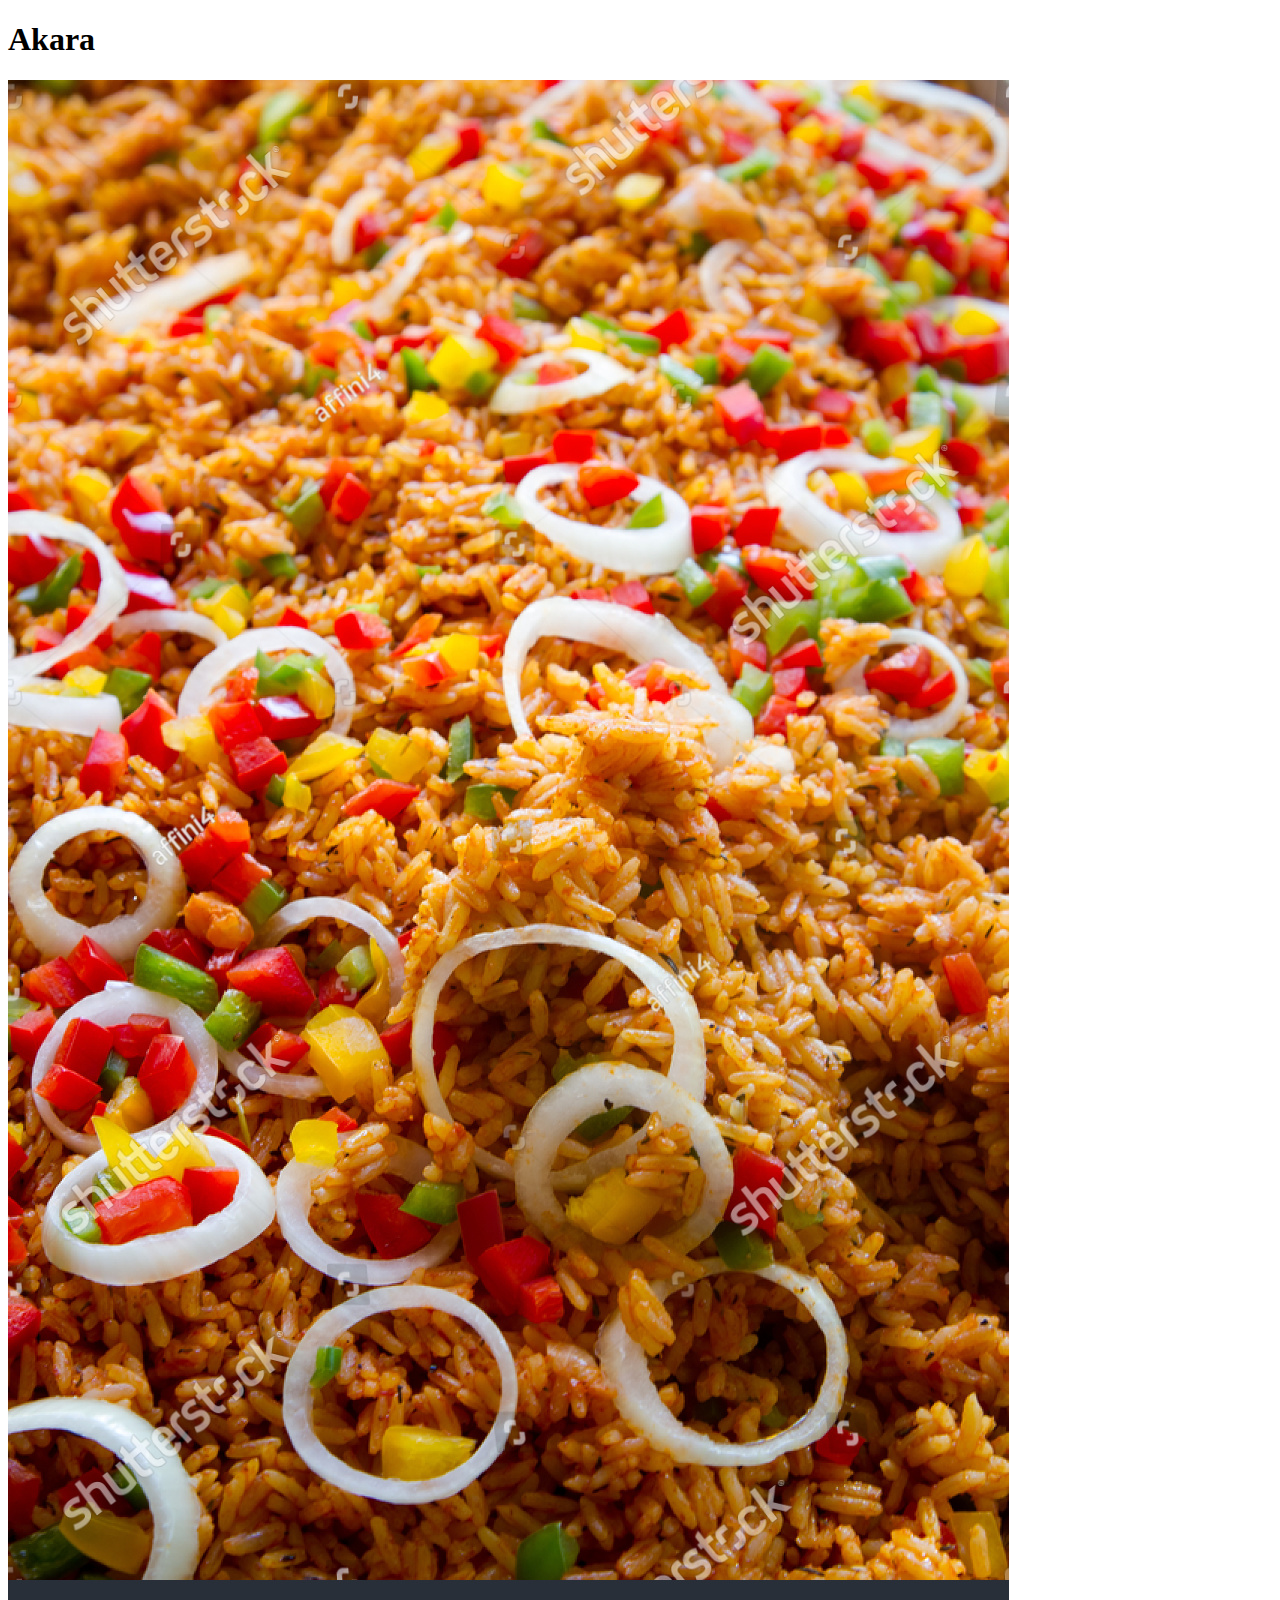
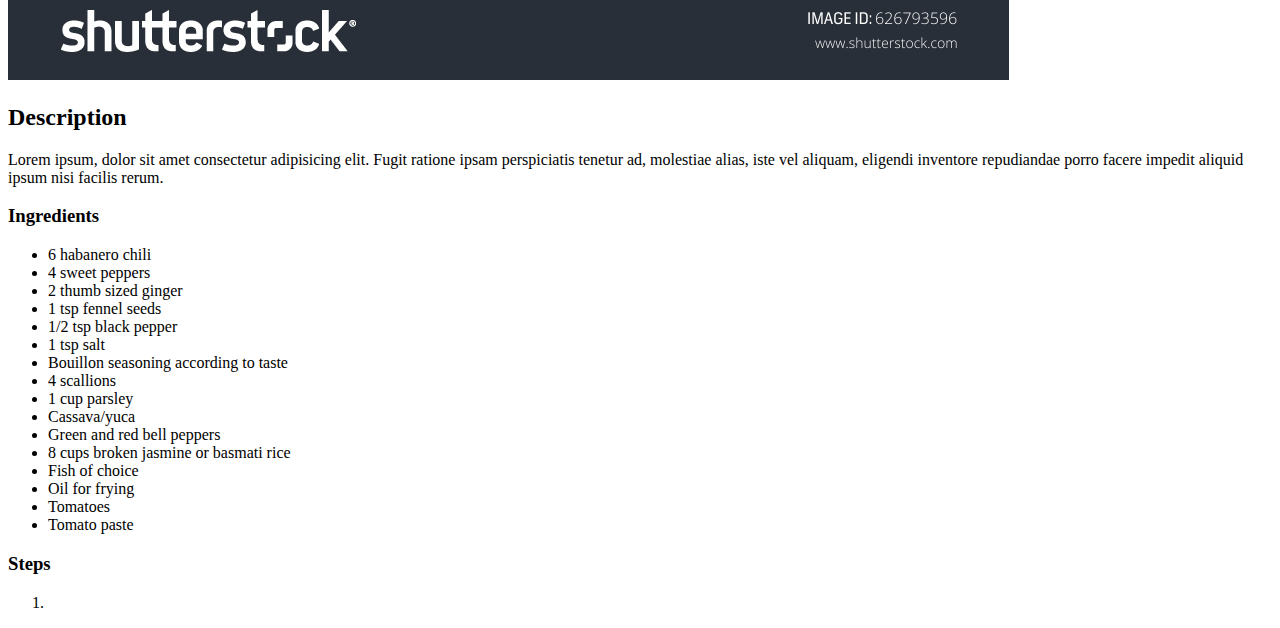
==== recipes/akara.html @ 25522cdb "Laid out html structure of all 6 new recipe pages" ====
<!DOCTYPE html>
<html lang="en">
    <head>
        <title>Akara</title>
        <link rel="icon" href="favicon.ico">
        <meta charset="UTF-8">
        <meta http-equiv="X-UA-Compatible" content="IE=edge">
        <meta name="viewport" content="width=device-width, initial-scale=1.0">
    </head>
    <body>
        <h1>Akara</h1>
        <img src="../images/benachin.jpg">
        <h2>Description</h2>
        <p>Lorem ipsum, dolor sit amet consectetur adipisicing elit. Fugit ratione ipsam perspiciatis tenetur ad, molestiae alias, iste vel aliquam, eligendi inventore repudiandae porro facere impedit aliquid ipsum nisi facilis rerum.</p>
        <h3>Ingredients</h3>
        <ul>
            <li>6 habanero chili</li>
            <li>4 sweet peppers</li>
            <li>2 thumb sized ginger</li>
            <li>1 tsp fennel seeds</li>
            <li>1/2 tsp black pepper</li>
            <li>1 tsp salt</li>
            <li>Bouillon seasoning according to taste</li>
            <li>4 scallions</li>
            <li>1 cup parsley</li>
            <li>Cassava/yuca</li>
            <li>Green and red bell peppers</li>
            <li>8 cups broken jasmine or basmati rice</li>
            <li>Fish of choice</li>
            <li>Oil for frying</li>
            <li>Tomatoes</li>
            <li>Tomato paste</li>
        </ul>
        <h3>Steps</h3>
        <ol>
            <li></li>
        </ol>
    </body>
</html>
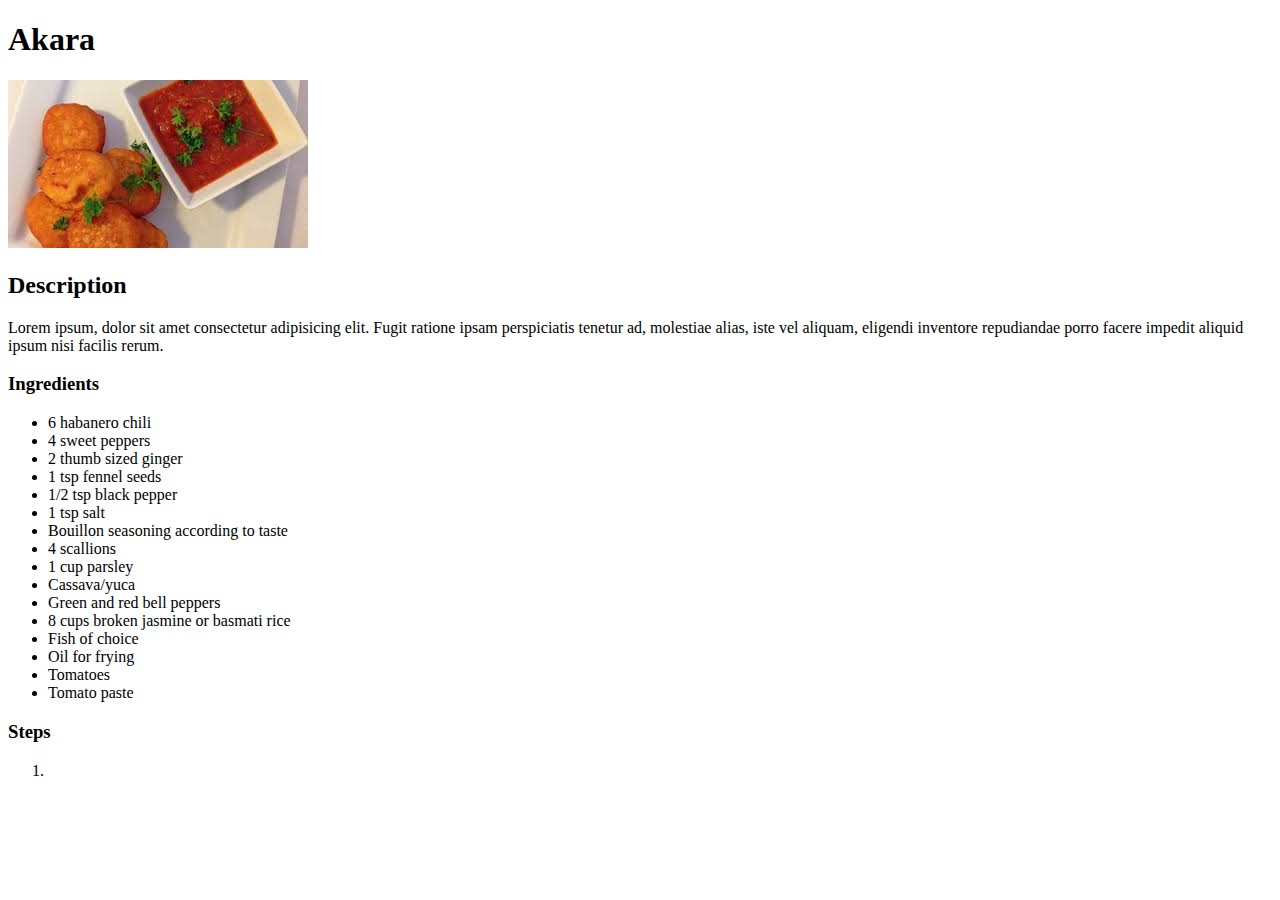
==== commit beaed3a3: "Finished benachin page with listing of steps" ====
--- a/recipes/akara.html
+++ b/recipes/akara.html
@@ -9,7 +9,7 @@
     </head>
     <body>
         <h1>Akara</h1>
-        <img src="../images/benachin.jpg">
+        <img src="../images/akara.jfif">
         <h2>Description</h2>
         <p>Lorem ipsum, dolor sit amet consectetur adipisicing elit. Fugit ratione ipsam perspiciatis tenetur ad, molestiae alias, iste vel aliquam, eligendi inventore repudiandae porro facere impedit aliquid ipsum nisi facilis rerum.</p>
         <h3>Ingredients</h3>
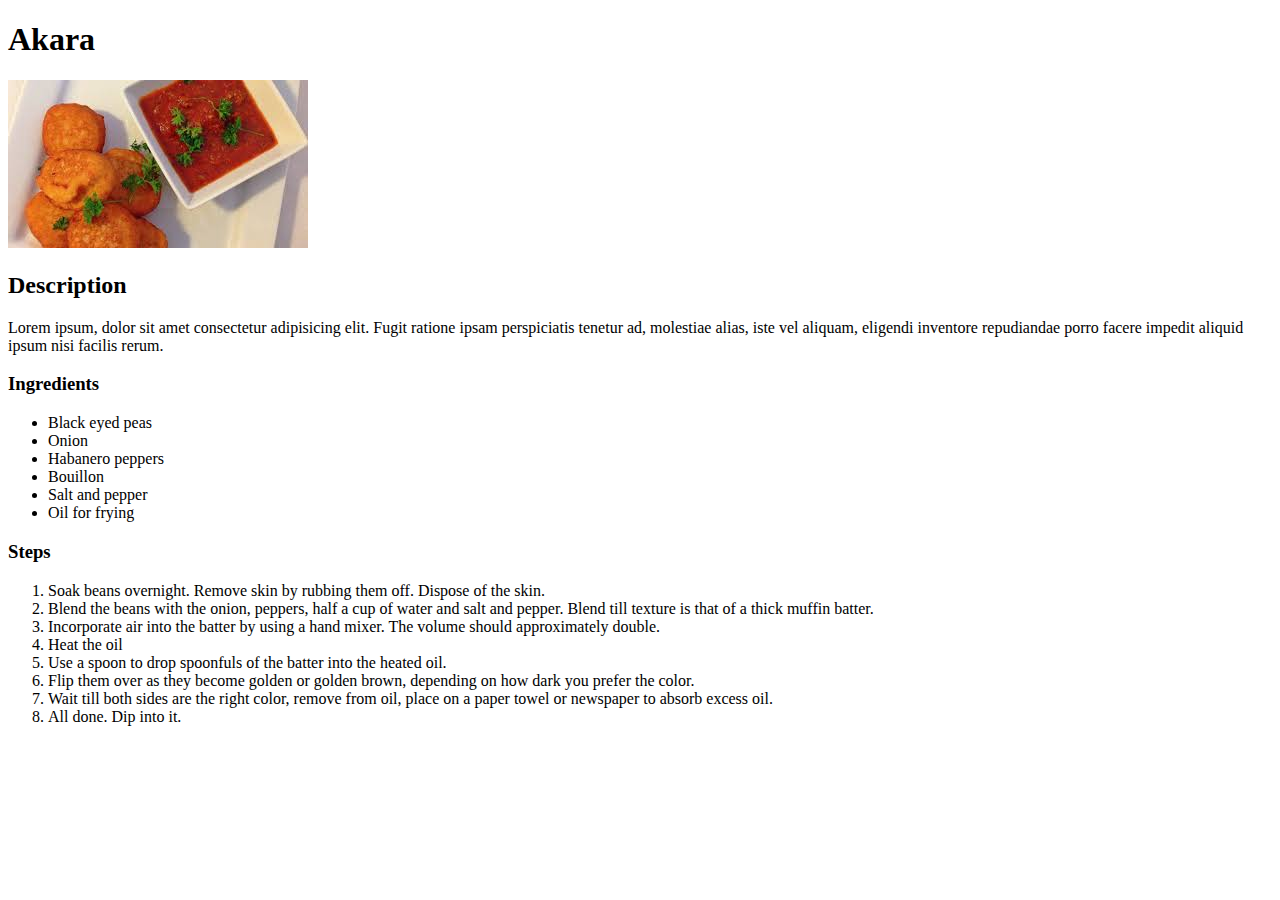
==== commit b7e2102d: "commented out extra recipes. Finished steps and ingredients for akara page" ====
--- a/recipes/akara.html
+++ b/recipes/akara.html
@@ -14,26 +14,23 @@
         <p>Lorem ipsum, dolor sit amet consectetur adipisicing elit. Fugit ratione ipsam perspiciatis tenetur ad, molestiae alias, iste vel aliquam, eligendi inventore repudiandae porro facere impedit aliquid ipsum nisi facilis rerum.</p>
         <h3>Ingredients</h3>
         <ul>
-            <li>6 habanero chili</li>
-            <li>4 sweet peppers</li>
-            <li>2 thumb sized ginger</li>
-            <li>1 tsp fennel seeds</li>
-            <li>1/2 tsp black pepper</li>
-            <li>1 tsp salt</li>
-            <li>Bouillon seasoning according to taste</li>
-            <li>4 scallions</li>
-            <li>1 cup parsley</li>
-            <li>Cassava/yuca</li>
-            <li>Green and red bell peppers</li>
-            <li>8 cups broken jasmine or basmati rice</li>
-            <li>Fish of choice</li>
-            <li>Oil for frying</li>
-            <li>Tomatoes</li>
-            <li>Tomato paste</li>
+            <li>Black eyed peas</li>
+            <li>Onion</li>
+            <li>Habanero peppers</li>
+            <li>Bouillon</li>
+            <li>Salt and pepper</li>
+            <li>Oil for frying</li>     
         </ul>
         <h3>Steps</h3>
         <ol>
-            <li></li>
+            <li>Soak beans overnight. Remove skin by rubbing them off. Dispose of the skin.</li>
+            <li>Blend the beans with the onion, peppers, half a cup of water and salt and pepper. Blend till texture is that of a thick muffin batter.</li>
+            <li>Incorporate air into the batter by using a hand mixer. The volume should approximately double.</li>
+            <li>Heat the oil</li>
+            <li>Use a spoon to drop spoonfuls of the batter into the heated oil.</li>
+            <li>Flip them over as they become golden or golden brown, depending on how dark you prefer the color.</li>
+            <li>Wait till both sides are the right color, remove from oil, place on a paper towel or newspaper to absorb excess oil.</li>
+            <li>All done. Dip into it.</li>
         </ol>
     </body>
 </html>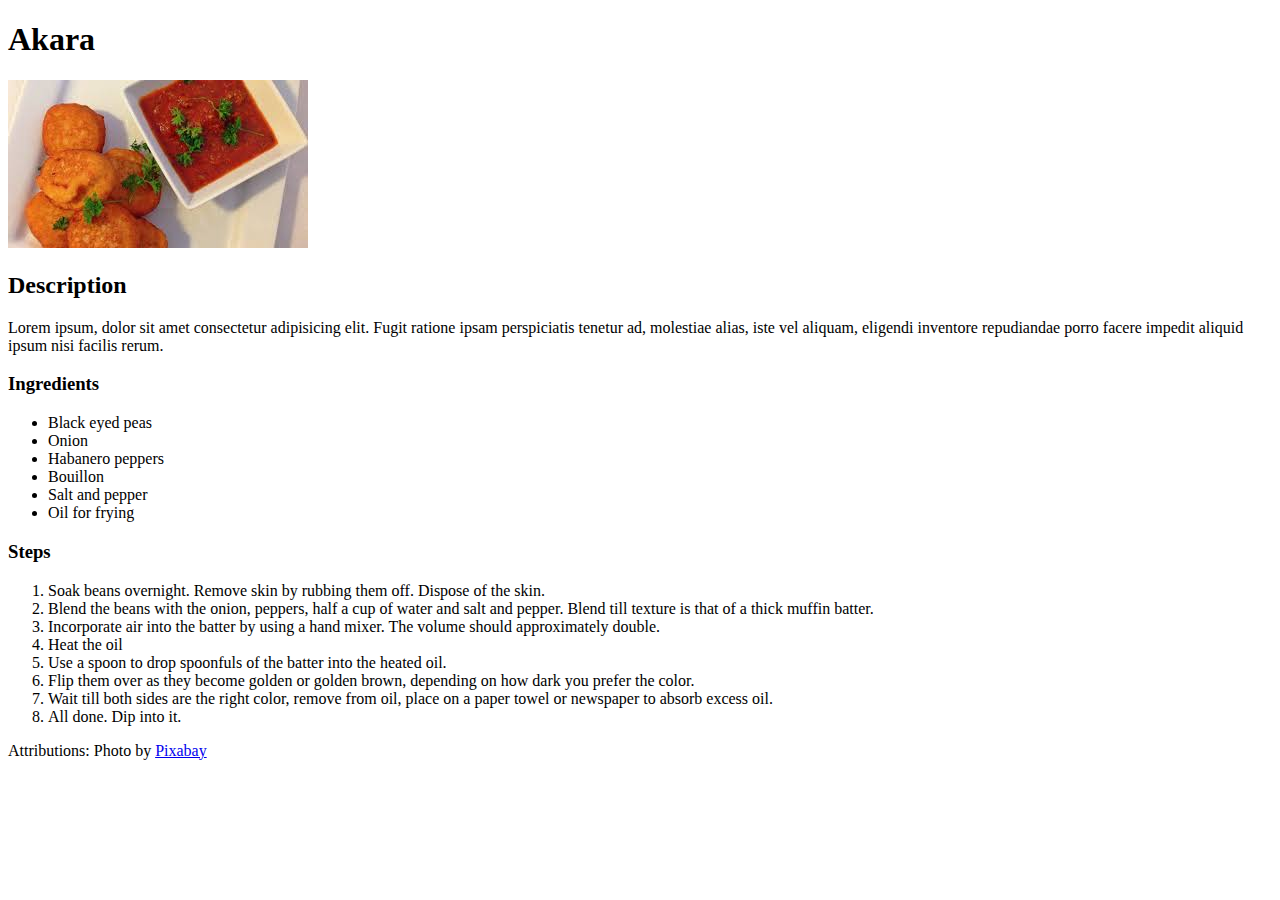
==== commit 7067128e: "center text on homepage. Also add color to it" ====
--- a/recipes/akara.html
+++ b/recipes/akara.html
@@ -32,5 +32,8 @@
             <li>Wait till both sides are the right color, remove from oil, place on a paper towel or newspaper to absorb excess oil.</li>
             <li>All done. Dip into it.</li>
         </ol>
+        <footer>
+            <p>Attributions: <span>Photo by <a href="https://www.pexels.com/photo/macro-shot-of-wooden-planks-326333/">Pixabay</a></span></p>                  
+        </footer>
     </body>
 </html>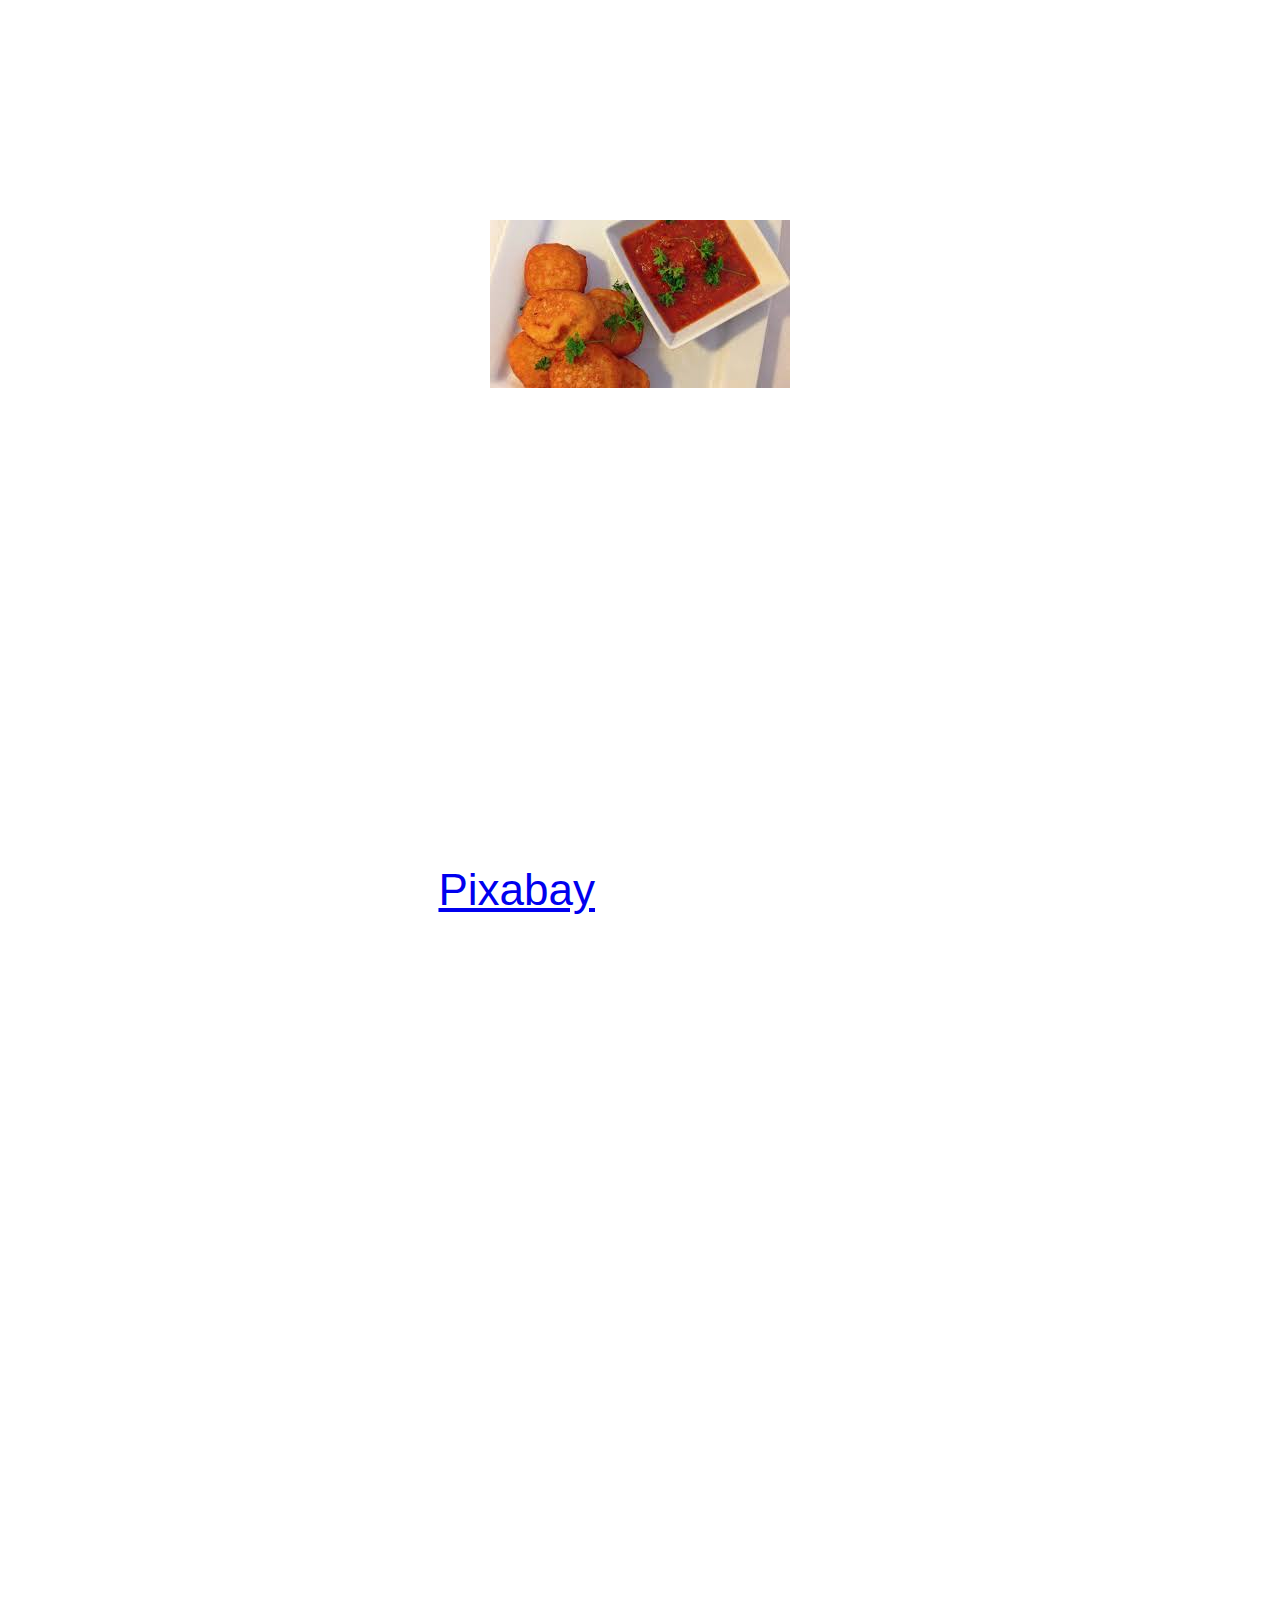
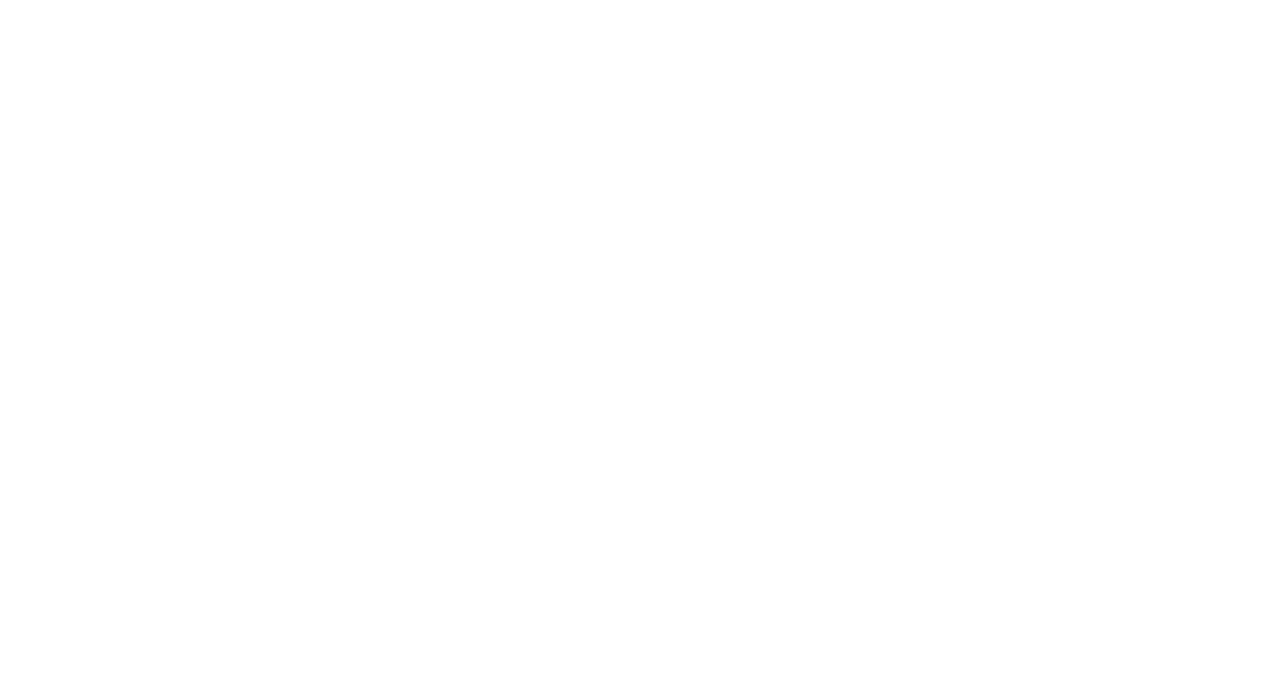
==== commit ddcb5f1e: "Move styles.css to a css folder." ====
--- a/recipes/akara.html
+++ b/recipes/akara.html
@@ -6,6 +6,7 @@
         <meta charset="UTF-8">
         <meta http-equiv="X-UA-Compatible" content="IE=edge">
         <meta name="viewport" content="width=device-width, initial-scale=1.0">
+        <link rel="stylesheet" href="../css/styles.css">
     </head>
     <body>
         <h1>Akara</h1>
--- a/css/styles.css
+++ b/css/styles.css
@@ -0,0 +1,32 @@
+
+/*  wood background with white book with recipes */
+body {
+    font-size: 44px;
+    font-family:'Lucida Sans', 'Lucida Sans Regular', 'Lucida Grande', 'Lucida Sans Unicode', Geneva, Verdana, sans-serif;
+    background-image: url("images/restaurant.png");
+    color: #FFFFFF;
+    max-height: 100vh;
+    position: relative;
+    text-align: center;
+}
+main {
+    text-align: center;
+    display: inline-block;
+    padding: 30px 50px 30px 50px;
+}
+ul {
+    display: inline-block;
+    padding: 50px;
+}
+ul li {
+    list-style-type: none;
+}
+ul li a {
+    color: #FFFFFF;
+    text-decoration: none;
+}
+footer {
+  position: absolute; 
+  bottom: 0;
+  left: 0; 
+}
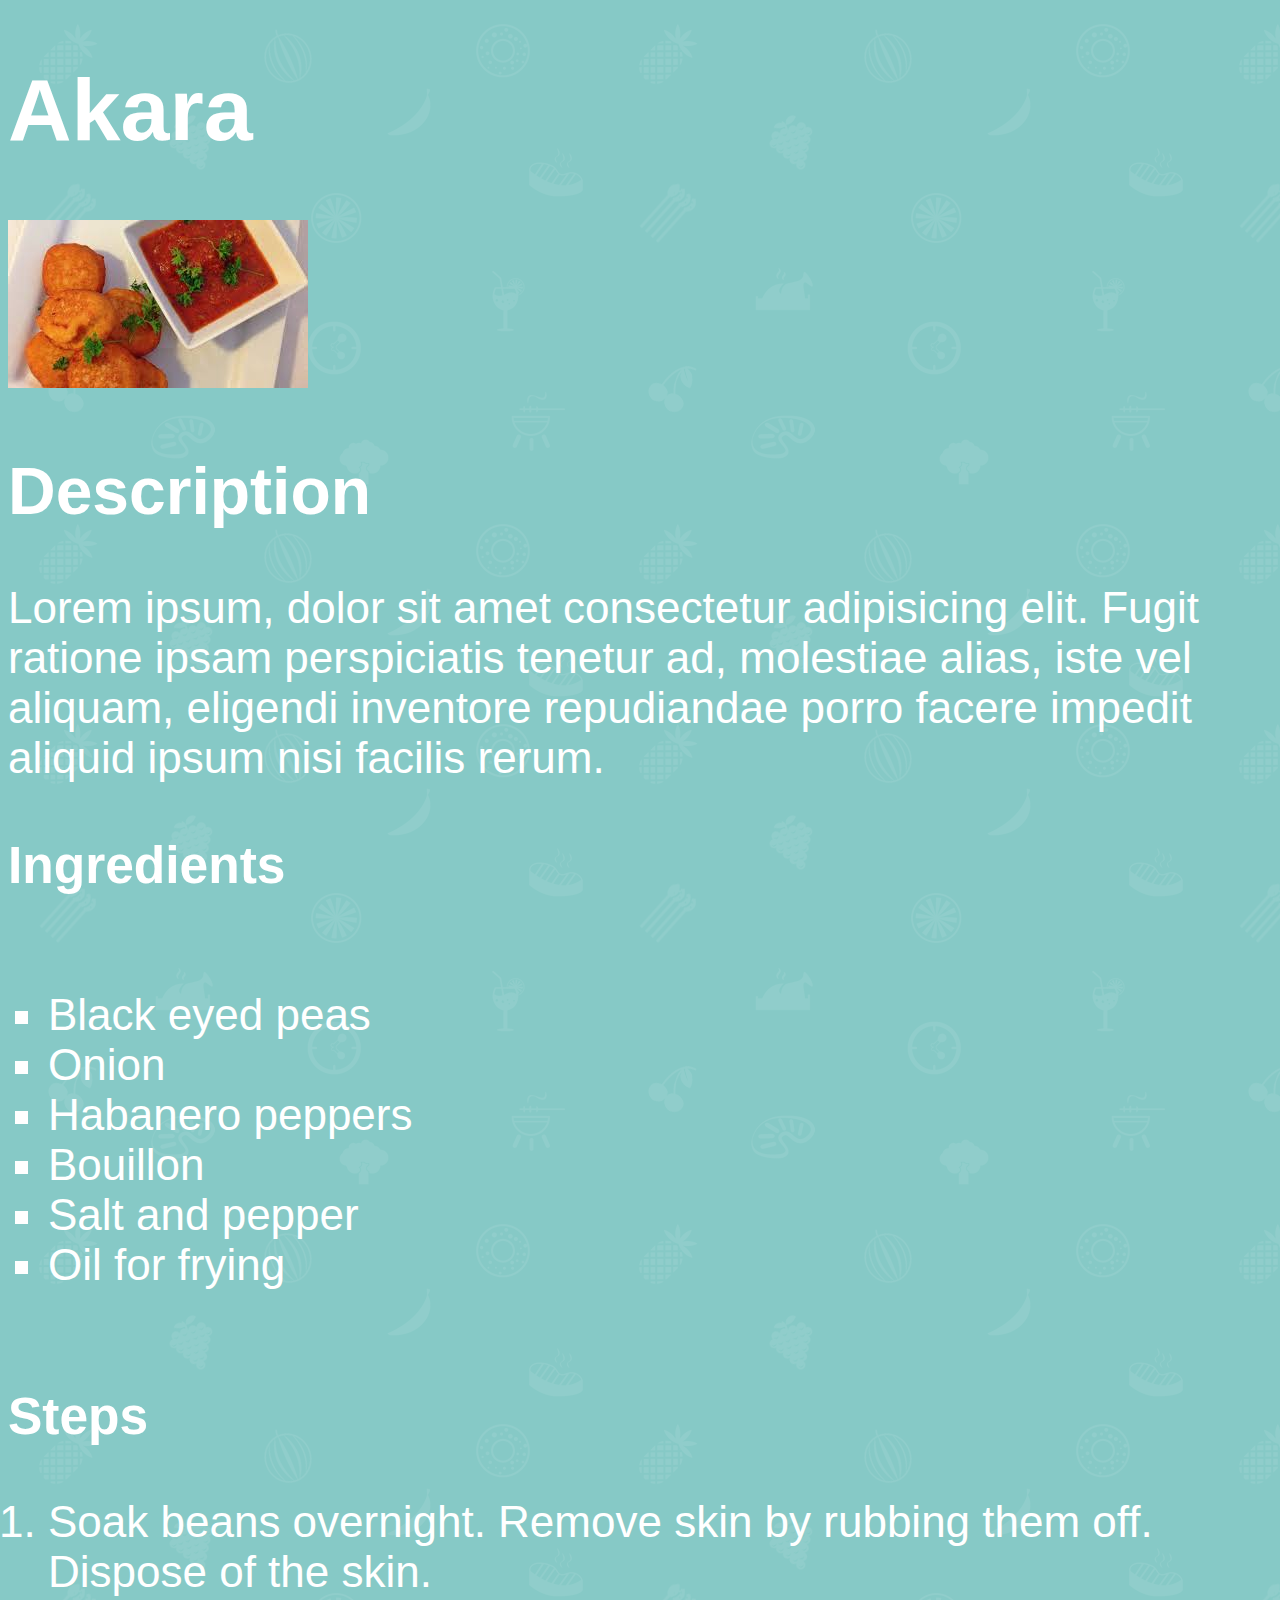
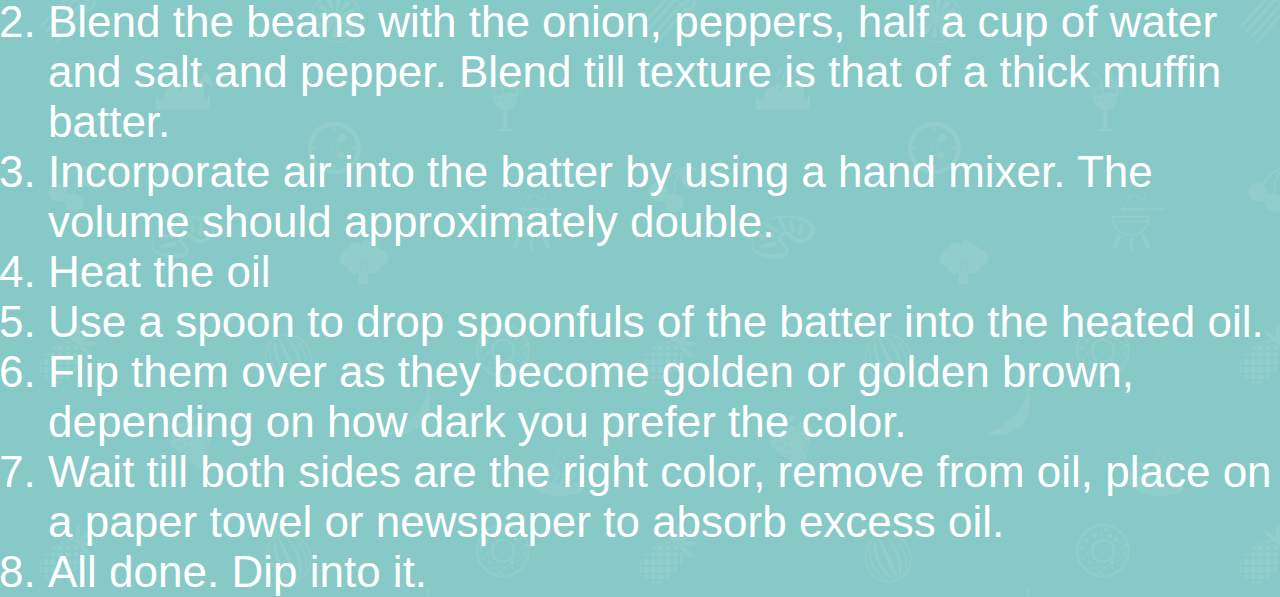
==== commit 9be9b4c6: "Clean up, refactor styles" ====
--- a/recipes/akara.html
+++ b/recipes/akara.html
@@ -8,7 +8,7 @@
         <meta name="viewport" content="width=device-width, initial-scale=1.0">
         <link rel="stylesheet" href="../css/styles.css">
     </head>
-    <body>
+    <body class="akara">
         <h1>Akara</h1>
         <img src="../images/akara.jfif">
         <h2>Description</h2>
@@ -33,8 +33,8 @@
             <li>Wait till both sides are the right color, remove from oil, place on a paper towel or newspaper to absorb excess oil.</li>
             <li>All done. Dip into it.</li>
         </ol>
-        <footer>
+        <!-- <footer>
             <p>Attributions: <span>Photo by <a href="https://www.pexels.com/photo/macro-shot-of-wooden-planks-326333/">Pixabay</a></span></p>                  
-        </footer>
+        </footer> -->
     </body>
 </html>--- a/css/styles.css
+++ b/css/styles.css
@@ -3,23 +3,22 @@
 body {
     font-size: 44px;
     font-family:'Lucida Sans', 'Lucida Sans Regular', 'Lucida Grande', 'Lucida Sans Unicode', Geneva, Verdana, sans-serif;
-    background-image: url("images/restaurant.png");
+    background-color: #000000;
+    background-image: url("../images/restaurant.png");
     color: #FFFFFF;
     max-height: 100vh;
-    position: relative;
     text-align: center;
 }
-main {
-    text-align: center;
-    display: inline-block;
-    padding: 30px 50px 30px 50px;
+.main-content {
+    /* padding: 30px 50px 30px 50px; */
 }
 ul {
     display: inline-block;
-    padding: 50px;
 }
+/* TO DO: USE IMAGE AS BULLETS  */
 ul li {
-    list-style-type: none;
+    list-style-type: square;
+    text-align: left;
 }
 ul li a {
     color: #FFFFFF;
@@ -30,3 +29,17 @@
   bottom: 0;
   left: 0; 
 }
+
+/*    INDIVIDUAL PAGES    */
+.akara, .benachin, .fish-pie {
+    text-align: left;
+}
+.akara {
+    
+}
+.benachin {
+    
+}
+.fish-pie {
+    
+}
